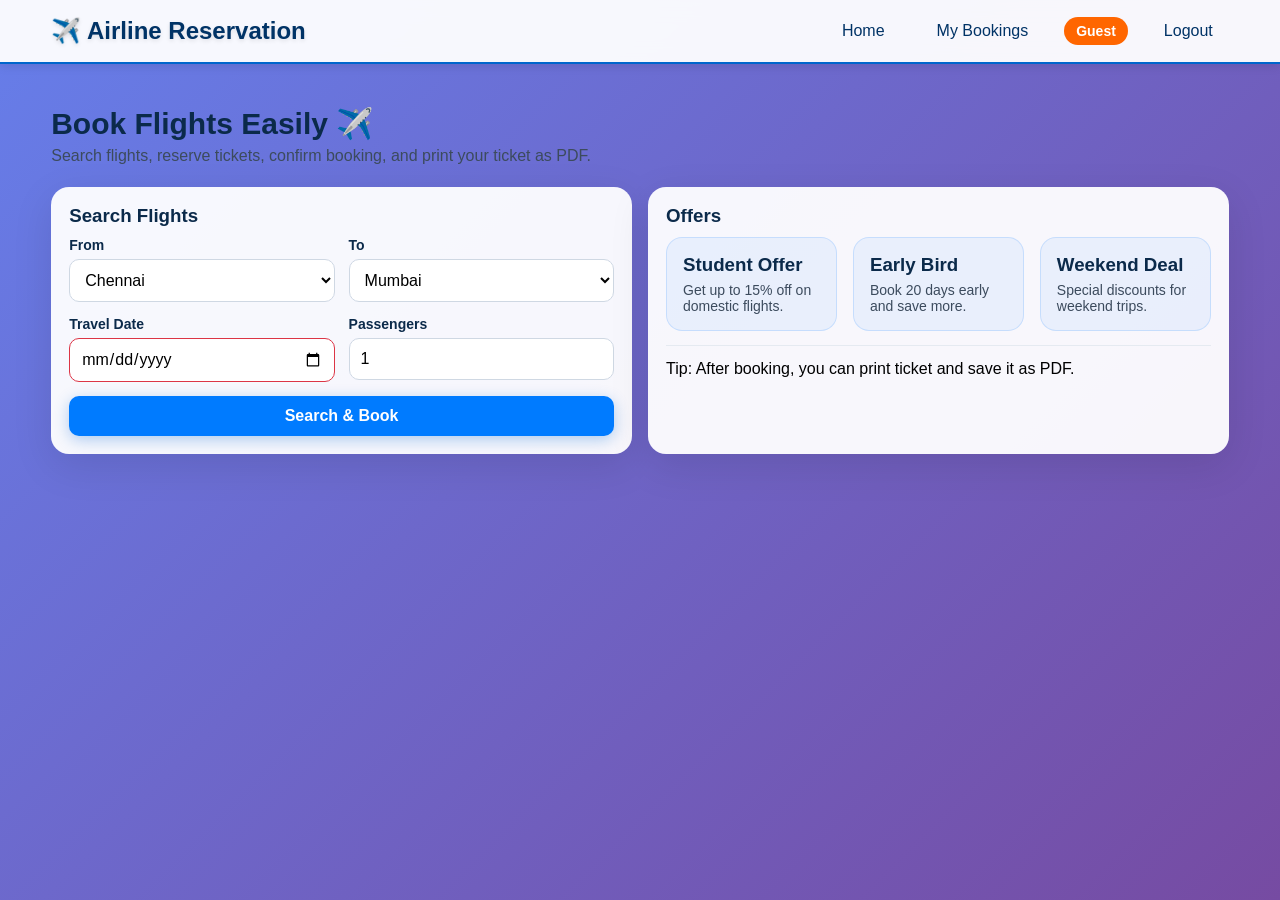
==== index.html @ ed1d0ab8 "GV" ====
<!DOCTYPE html>
<html lang="en">
<head>
  <meta charset="UTF-8" />
  <meta name="viewport" content="width=device-width, initial-scale=1.0" />
  <title>Home - Airline Reservation</title>
  <link rel="stylesheet" href="/css/reset.css">
  <link rel="stylesheet" href="/css/layout.css">
  <link rel="stylesheet" href="/css/style.css">
</head>
<body onload="setNavUser()">

  <div class="animated-bg">
    <span></span><span></span><span></span><span></span>
    <span></span><span></span><span></span><span></span>
  </div>

  <div class="navbar">
    <div class="container nav-inner">
      <div class="brand">Airline Reservation</div>
      <div class="nav-links">
        <a href="index.html">Home</a>
        <a href="mybookings.html">My Bookings</a>
        <span class="badge-user" id="navUser">Guest</span>
        <a href="#" onclick="logout()">Logout</a>
      </div>
    </div>
  </div>

  <div class="page">
    <div class="container">
      <div class="hero">
        <h1>Book Flights Easily ✈️</h1>
        <p>Search flights, reserve tickets, confirm booking, and print your ticket as PDF.</p>
      </div>

      <div class="grid-2" style="margin-top:16px;">
        <div class="card fade-in">
          <h3 style="color:#0b2a4a;margin-bottom:10px;">Search Flights</h3>

          <form onsubmit="searchFlights(event)">
            <div class="form-grid">
              <div>
                <label class="form-label">From</label>
                <select class="form-control" id="fromCity" required>
                  <option value="Chennai">Chennai</option>
                  <option value="Mumbai">Mumbai</option>
                  <option value="Delhi">Delhi</option>
                  <option value="Bangalore">Bangalore</option>
                  <option value="Hyderabad">Hyderabad</option>
                </select>
              </div>

              <div>
                <label class="form-label">To</label>
                <select class="form-control" id="toCity" required>
                  <option value="Mumbai">Mumbai</option>
                  <option value="Chennai">Chennai</option>
                  <option value="Delhi">Delhi</option>
                  <option value="Bangalore">Bangalore</option>
                  <option value="Hyderabad">Hyderabad</option>
                </select>
              </div>

              <div>
                <label class="form-label">Travel Date</label>
                <input class="form-control" id="travelDate" type="date" required>
              </div>

              <div>
                <label class="form-label">Passengers</label>
                <input class="form-control" id="seatCount" type="number" min="1" max="6" value="1" required>
              </div>

              <div class="full">
                <button class="btn-primary" type="submit" style="width:100%;">Search & Book</button>
              </div>
            </div>
          </form>
        </div>

        <!-- Flight Results Section -->
        <div class="card fade-in" id="flightResults" style="display:none;">
          <h3 style="color:#0b2a4a;margin-bottom:15px;">Available Flights</h3>
          <div id="flightsList"></div>
        </div>

        <div class="card fade-in">
          <h3 style="color:#0b2a4a;margin-bottom:10px;">Offers</h3>

          <div class="grid-3">
            <div class="offer">
              <h3>Student Offer</h3>
              <p>Get up to 15% off on domestic flights.</p>
            </div>
            <div class="offer">
              <h3>Early Bird</h3>
              <p>Book 20 days early and save more.</p>
            </div>
            <div class="offer">
              <h3>Weekend Deal</h3>
              <p>Special discounts for weekend trips.</p>
            </div>
          </div>

          <hr class="soft-line">
          <p class="small-text">Tip: After booking, you can print ticket and save it as PDF.</p>
        </div>
      </div>
    </div>
  </div>

<script src="/js/script.js"></script>
</body>
</html>
---- css/layout.css ----
.container{
  width: 92%;
  max-width: 1200px;
  margin: auto;
}

.navbar{
  position: sticky;
  top: 0;
  z-index: 20;
  background: rgba(255,255,255,0.88);
  backdrop-filter: blur(10px);
  border-bottom: 1px solid rgba(0,0,0,0.06);
}

.navbar .nav-inner{
  display:flex;
  justify-content:space-between;
  align-items:center;
  padding: 14px 0;
}

.brand{
  font-size: 20px;
  font-weight: 800;
  color:#0b2a4a;
}

.nav-links{
  display:flex;
  gap: 16px;
  align-items:center;
}

.nav-links a{
  color:#0b2a4a;
  font-weight:700;
  padding:8px 12px;
  border-radius:10px;
  transition:0.25s;
}

.nav-links a:hover{
  background: rgba(0,123,255,0.08);
}

.badge-user{
  padding: 6px 12px;
  border-radius: 999px;
  background: rgba(0,123,255,0.12);
  color:#0b2a4a;
  font-weight:800;
}

.page{
  padding: 24px 0 40px;
}
---- css/style.css ----
/* Airline Brand Colors */
:root {
  --primary-blue: #003366;
  --secondary-blue: #0066cc;
  --accent-orange: #ff6600;
  --light-gray: #f8f9fa;
  --dark-gray: #343a40;
  --success-green: #28a745;
  --warning-yellow: #ffc107;
  --danger-red: #dc3545;
}

/* Animated floating circles background */
.animated-bg {
  position: fixed;
  top: 0;
  left: 0;
  width: 100%;
  height: 100%;
  overflow: hidden;
  z-index: -1;
  background: linear-gradient(135deg, #667eea 0%, #764ba2 100%);
}

.animated-bg span {
  position: absolute;
  bottom: -150px;
  width: 40px;
  height: 40px;
  background: rgba(255, 255, 255, 0.1);
  border-radius: 50%;
  animation: rise 14s infinite ease-in;
}

.animated-bg span:nth-child(1) { left: 5%;  width: 60px; height: 60px; animation-duration: 12s; }
.animated-bg span:nth-child(2) { left: 15%; width: 30px; height: 30px; animation-duration: 10s; }
.animated-bg span:nth-child(3) { left: 25%; width: 90px; height: 90px; animation-duration: 16s; }
.animated-bg span:nth-child(4) { left: 35%; width: 45px; height: 45px; animation-duration: 14s; }
.animated-bg span:nth-child(5) { left: 50%; width: 70px; height: 70px; animation-duration: 18s; }
.animated-bg span:nth-child(6) { left: 65%; width: 35px; height: 35px; animation-duration: 11s; }
.animated-bg span:nth-child(7) { left: 80%; width: 110px; height: 110px; animation-duration: 20s; }
.animated-bg span:nth-child(8) { left: 92%; width: 55px; height: 55px; animation-duration: 13s; }

@keyframes rise {
  0%   { transform: translateY(0) scale(1); opacity: 0.1; }
  50%  { opacity: 0.3; }
  100% { transform: translateY(-1200px) scale(1.3); opacity: 0; }
}

/* Airline Branding */
.brand {
  font-size: 24px;
  font-weight: bold;
  color: var(--primary-blue);
  text-shadow: 0 2px 4px rgba(0,0,0,0.1);
}

.brand::before {
  content: "✈️ ";
}

/* Enhanced Navbar */
.navbar {
  background: rgba(255, 255, 255, 0.95);
  backdrop-filter: blur(10px);
  border-bottom: 2px solid var(--secondary-blue);
  box-shadow: 0 2px 10px rgba(0,0,0,0.1);
}

.nav-links {
  display: flex;
  gap: 20px;
  align-items: center;
}

.nav-links a {
  color: var(--primary-blue);
  text-decoration: none;
  font-weight: 500;
  padding: 8px 16px;
  border-radius: 6px;
  transition: all 0.3s ease;
}

.nav-links a:hover {
  background: var(--secondary-blue);
  color: white;
}

.badge-user {
  background: var(--accent-orange);
  color: white;
  padding: 6px 12px;
  border-radius: 20px;
  font-size: 14px;
  font-weight: bold;
}

/* Form + UI Enhancements */
.center-box {
  display: flex;
  justify-content: center;
  min-height: 80vh;
  align-items: center;
}

.form-card {
  width: 90%;
  max-width: 1000px;
  background: rgba(255, 255, 255, 0.98);
  padding: 32px;
  border-radius: 16px;
  box-shadow: 0 20px 60px rgba(0, 0, 0, 0.15);
  border: 1px solid rgba(255, 255, 255, 0.2);
  backdrop-filter: blur(10px);
}

.form-card h2 {
  color: var(--primary-blue);
  font-size: 28px;
  margin-bottom: 8px;
  text-align: center;
}

.auth-card h2 {
  color: var(--primary-blue);
  font-size: 24px;
  margin-bottom: 8px;
  text-align: center;
}

.form-label {
  display: block;
  margin-bottom: 6px;
  font-weight: 600;
  color: var(--dark-gray);
  font-size: 14px;
}

.form-control {
  width: 100%;
  padding: 12px 16px;
  border: 2px solid #e1e5e9;
  border-radius: 8px;
  font-size: 16px;
  transition: all 0.3s ease;
  background: white;
}

.form-control:focus {
  outline: none;
  border-color: var(--secondary-blue);
  box-shadow: 0 0 0 3px rgba(0, 102, 204, 0.1);
}

.form-control:invalid {
  border-color: var(--danger-red);
}

/* Button Styles */
.btn-primary {
  background: linear-gradient(135deg, var(--secondary-blue), var(--primary-blue));
  color: white;
  border: none;
  padding: 14px 28px;
  border-radius: 8px;
  font-size: 16px;
  font-weight: 600;
  cursor: pointer;
  transition: all 0.3s ease;
  box-shadow: 0 4px 15px rgba(0, 102, 204, 0.3);
}

.btn-primary:hover {
  transform: translateY(-2px);
  box-shadow: 0 6px 20px rgba(0, 102, 204, 0.4);
}

.btn-outline {
  background: transparent;
  color: var(--primary-blue);
  border: 2px solid var(--primary-blue);
  padding: 12px 24px;
  border-radius: 8px;
  font-size: 16px;
  font-weight: 600;
  cursor: pointer;
  transition: all 0.3s ease;
}

.btn-outline:hover {
  background: var(--primary-blue);
  color: white;
  transform: translateY(-1px);
}

/* Ticket Styling */
.ticket-box {
  background: linear-gradient(135deg, #f8f9fa, #e9ecef);
  border: 2px solid var(--secondary-blue);
  border-radius: 12px;
  padding: 20px;
  margin: 10px 0;
  position: relative;
  overflow: hidden;
}

.ticket-box::before {
  content: "";
  position: absolute;
  top: 50%;
  left: -20px;
  width: 40px;
  height: 40px;
  background: white;
  border-radius: 50%;
  transform: translateY(-50%);
  border: 2px solid var(--secondary-blue);
}

.ticket-box::after {
  content: "";
  position: absolute;
  top: 50%;
  right: -20px;
  width: 40px;
  height: 40px;
  background: white;
  border-radius: 50%;
  transform: translateY(-50%);
  border: 2px solid var(--secondary-blue);
}

.ticket-grid {
  display: grid;
  grid-template-columns: repeat(auto-fit, minmax(200px, 1fr));
  gap: 12px;
  margin-bottom: 16px;
}

.ticket-bottom {
  display: flex;
  gap: 12px;
  justify-content: flex-end;
  margin-top: 16px;
}

/* Price Box */
.price-box {
  background: linear-gradient(135deg, var(--primary-blue), var(--secondary-blue));
  color: white;
  padding: 20px;
  border-radius: 12px;
  display: flex;
  justify-content: space-between;
  align-items: center;
  margin: 20px 0;
}

.fare-big {
  font-size: 28px;
  font-weight: bold;
  color: var(--accent-orange);
}

/* Status Indicators */
.status-confirmed {
  background: var(--success-green);
  color: white;
  padding: 4px 8px;
  border-radius: 4px;
  font-size: 12px;
  font-weight: bold;
}

.status-pending {
  background: var(--warning-yellow);
  color: black;
  padding: 4px 8px;
  border-radius: 4px;
  font-size: 12px;
  font-weight: bold;
}

/* Flight Cards */
.flight-card {
  background: white;
  border: 2px solid #e1e5e9;
  border-radius: 12px;
  padding: 20px;
  margin-bottom: 16px;
  transition: all 0.3s ease;
  box-shadow: 0 2px 8px rgba(0,0,0,0.1);
}

.flight-card:hover {
  border-color: var(--secondary-blue);
  box-shadow: 0 4px 16px rgba(0,0,0,0.15);
  transform: translateY(-2px);
}

.flight-header {
  display: flex;
  justify-content: space-between;
  align-items: center;
  margin-bottom: 12px;
}

.airline-info h4 {
  margin: 0;
  color: var(--primary-blue);
  font-size: 18px;
}

.flight-class {
  background: var(--accent-orange);
  color: white;
  padding: 2px 8px;
  border-radius: 4px;
  font-size: 12px;
  font-weight: bold;
}

.flight-times {
  display: flex;
  align-items: center;
  gap: 20px;
  text-align: center;
}

.flight-times .time {
  font-size: 18px;
  font-weight: bold;
  color: var(--dark-gray);
}

.flight-times .duration {
  color: #6c757d;
  font-size: 14px;
  padding: 4px 8px;
  background: #f8f9fa;
  border-radius: 4px;
}

.flight-route {
  display: flex;
  justify-content: space-between;
  align-items: center;
  margin-bottom: 16px;
  padding: 8px 0;
  border-top: 1px solid #e1e5e9;
  border-bottom: 1px solid #e1e5e9;
}

.flight-route span:first-child {
  font-weight: bold;
  color: var(--primary-blue);
}

.date {
  color: #6c757d;
  font-size: 14px;
}

.flight-footer {
  display: flex;
  justify-content: space-between;
  align-items: center;
}

.flight-footer .price {
  font-size: 20px;
  font-weight: bold;
  color: var(--primary-blue);
}

.flight-footer small {
  color: #6c757d;
  font-size: 14px;
}

.form-grid {
  display: grid;
  grid-template-columns: 1fr 1fr;
  gap: 14px;
}

.form-grid .full {
  grid-column: 1 / -1;
}

.form-label {
  display: block;
  font-weight: bold;
  margin-bottom: 6px;
  color:#0b2a4a;
}

.form-control {
  width: 100%;
  padding: 11px;
  border: 1px solid #cfd8e3;
  border-radius: 10px;
  outline: none;
  transition: 0.25s;
}

.form-control:focus {
  border-color: #007bff;
  box-shadow: 0 0 0 3px rgba(0, 123, 255, 0.2);
}

.btn-primary {
  background: #007bff;
  border: none;
  color: white;
  padding: 11px 18px;
  border-radius: 10px;
  cursor: pointer;
  font-weight: bold;
  transition: 0.25s;
}

.btn-primary:hover {
  transform: translateY(-2px);
  box-shadow: 0 10px 22px rgba(0, 123, 255, 0.25);
}

.btn-outline {
  display: inline-block;
  padding: 11px 18px;
  border-radius: 10px;
  border: 1px solid #007bff;
  color: #007bff;
  font-weight: bold;
  background: transparent;
  cursor: pointer;
  text-decoration: none;
  transition: 0.25s;
}

.btn-outline:hover {
  background: rgba(0, 123, 255, 0.08);
}

.soft-line {
  border: none;
  border-top: 1px solid #e5eaf1;
  margin: 14px 0;
}

.price-box {
  display: flex;
  justify-content: space-between;
  align-items: center;
  padding: 12px 14px;
  border: 1px dashed #007bff;
  border-radius: 12px;
  background: rgba(0, 123, 255, 0.05);
}

.ticket-box {
  border: 1px solid #dfe7f2;
  border-radius: 14px;
  padding: 18px;
  background: rgba(255, 255, 255, 0.95);
}

.ticket-grid {
  display: grid;
  grid-template-columns: 1fr 1fr;
  gap: 10px;
}

.ticket-bottom {
  display: flex;
  justify-content: space-between;
  align-items: center;
  gap: 12px;
  flex-wrap: wrap;
}

.fare-big {
  font-size: 20px;
  font-weight: bold;
  color: #007bff;
}

.ticket-id {
  font-weight: bold;
  color: #222;
  letter-spacing: 1px;
}

/* Login split page */
.auth-wrap{
  min-height: 100vh;
  display: grid;
  grid-template-columns: 1.2fr 1fr;
}

.auth-left{
  position: relative;
  overflow: hidden;
}

.auth-left img{
  width: 100%;
  height: 100%;
  object-fit: cover;
  display:block;
}

.auth-left::after{
  content:"";
  position:absolute;
  inset:0;
  background: linear-gradient(to bottom, rgba(0,0,0,0.05), rgba(0,0,0,0.35));
}

.auth-right{
  display:flex;
  justify-content:center;
  align-items:center;
  padding: 22px;
}

.auth-card{
  width: 100%;
  max-width: 430px;
  background: rgba(255,255,255,0.95);
  border-radius: 18px;
  padding: 26px;
  box-shadow: 0 18px 55px rgba(0,0,0,0.12);
  animation: fadeIn 0.7s ease-in-out;
}

.auth-title{
  font-size: 26px;
  font-weight: 900;
  color:#0b2a4a;
  margin-bottom: 6px;
}

.auth-sub{
  color:#3c4b5d;
  margin-bottom: 16px;
  font-size: 14px;
}

/* Home page cards */
.hero{
  padding: 18px 0 6px;
}

.hero h1{
  font-size: 30px;
  color:#0b2a4a;
  margin-bottom: 6px;
}

.hero p{
  color:#3c4b5d;
}

.card{
  background: rgba(255,255,255,0.95);
  border-radius: 18px;
  padding: 18px;
  box-shadow: 0 12px 40px rgba(0,0,0,0.10);
}

.grid-2{
  display:grid;
  grid-template-columns: 1fr 1fr;
  gap: 16px;
}

.grid-3{
  display:grid;
  grid-template-columns: repeat(3, 1fr);
  gap: 16px;
}

.offer{
  border: 1px solid rgba(0,123,255,0.15);
  background: rgba(0,123,255,0.06);
  border-radius: 16px;
  padding: 16px;
}

.offer h3{
  color:#0b2a4a;
  margin-bottom: 6px;
}

.offer p{
  color:#3c4b5d;
  font-size: 14px;
}

/* Print ticket as PDF */
@media print{
  body{ background:#fff !important; }
  .navbar, .animated-bg, .no-print{ display:none !important; }
  .ticket-box{ box-shadow:none !important; border:1px solid #999 !important; }
}
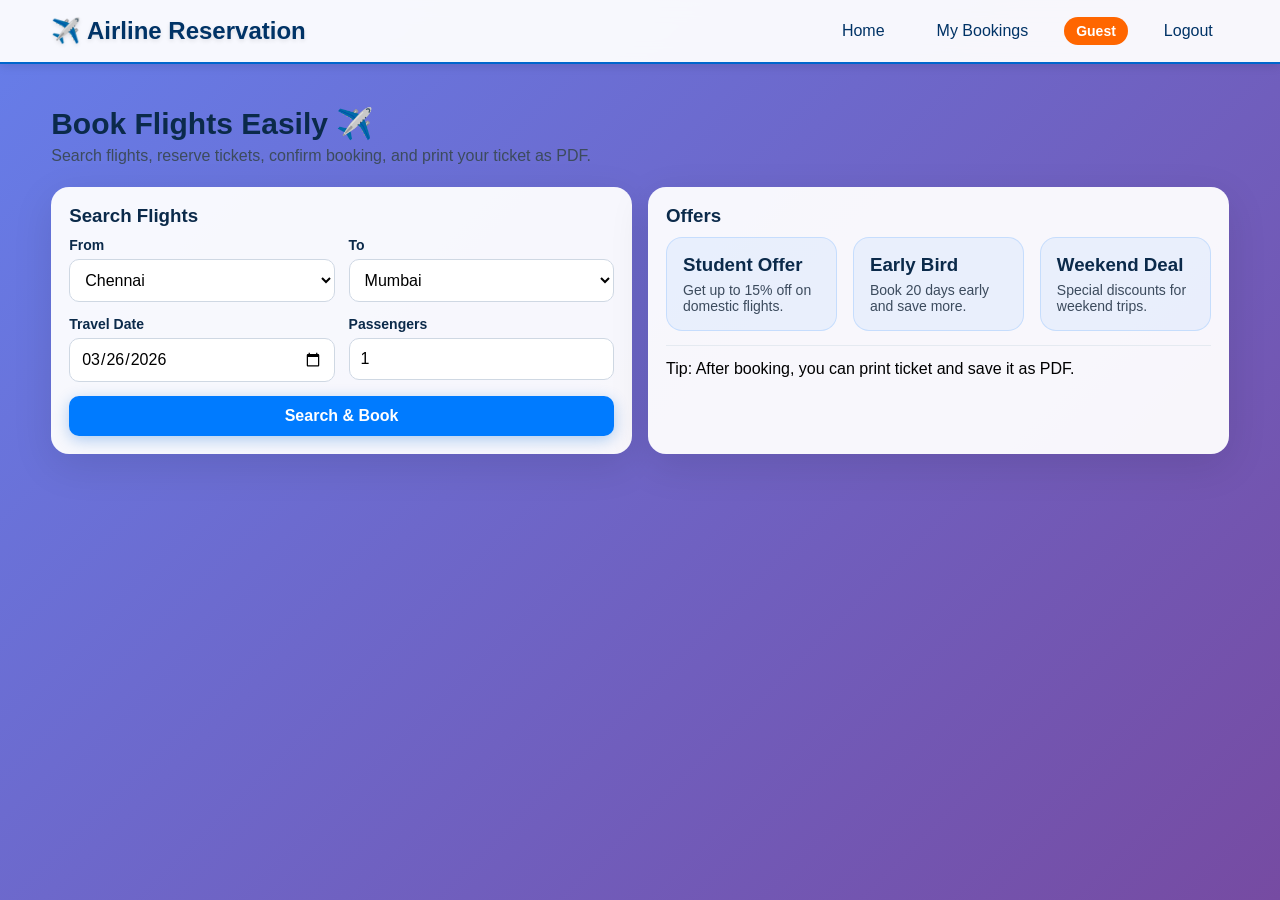
==== commit 9f74d1eb: "k" ====
--- a/index.html
+++ b/index.html
@@ -48,6 +48,7 @@
                   <option value="Delhi">Delhi</option>
                   <option value="Bangalore">Bangalore</option>
                   <option value="Hyderabad">Hyderabad</option>
+                  <option value="Singapore">Singapore</option>
                 </select>
               </div>
 
@@ -59,12 +60,13 @@
                   <option value="Delhi">Delhi</option>
                   <option value="Bangalore">Bangalore</option>
                   <option value="Hyderabad">Hyderabad</option>
+                  <option value="Singapore">Singapore</option>
                 </select>
               </div>
 
               <div>
                 <label class="form-label">Travel Date</label>
-                <input class="form-control" id="travelDate" type="date" required>
+                <input class="form-control" id="travelDate" type="date" value="2026-03-26" required>
               </div>
 
               <div>
